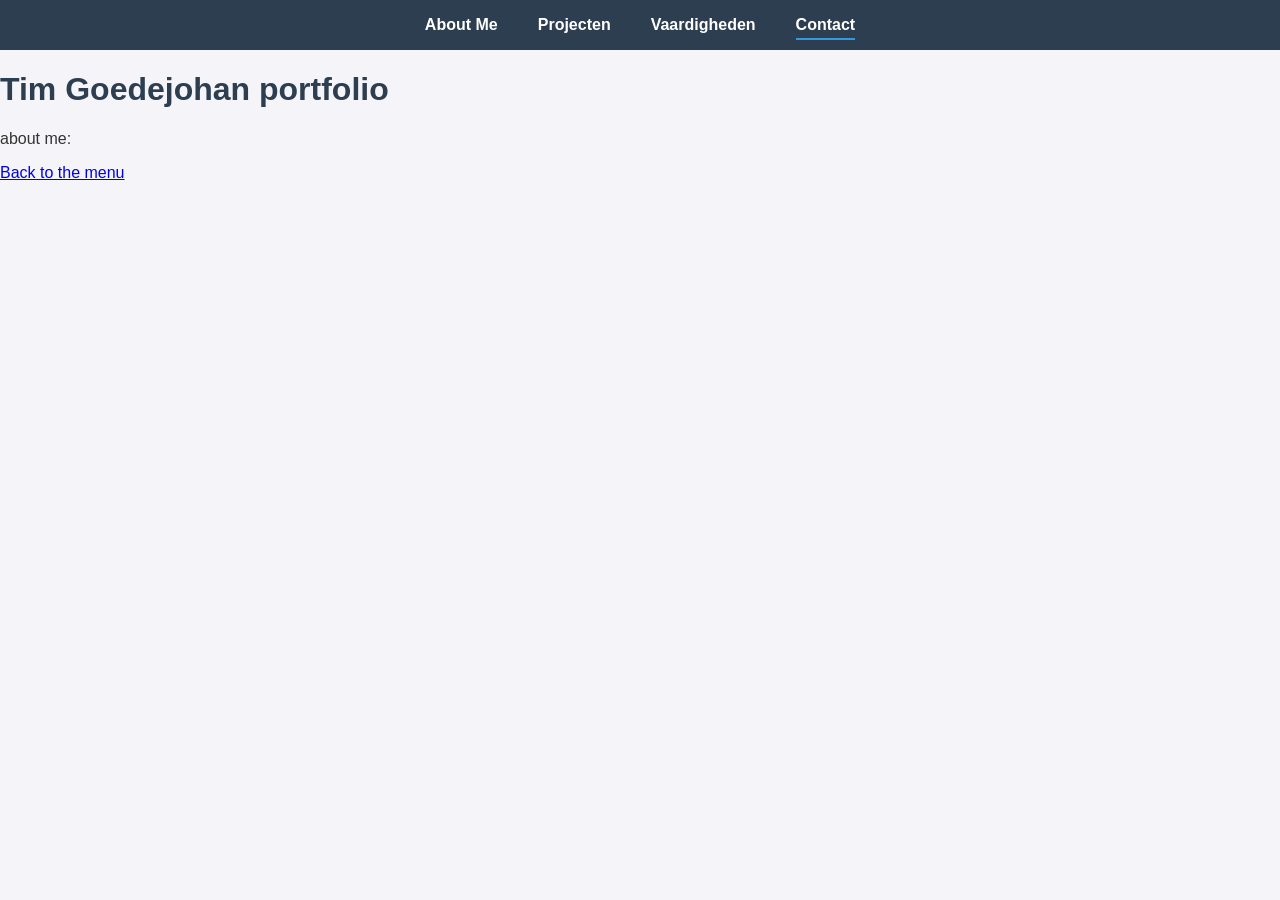
==== contact.html @ ba1d9341 "Update active class for navigation links" ====
<html lang="nl">
<head>
    <meta charset="UTF-8">
    <meta name="viewport" content="width=device-width, initial-scale=1.0">
    <title>Contact</title>
    <link rel="stylesheet" href="style.css">
</head>
<body>
    <header>
        <nav>
            <ul class="navbar">
                <li><a href="index.html">About Me</a></li>
                <li><a href="MyProjects.html">Projecten</a></li>
                <li><a href="vaardigheden.html">Vaardigheden</a></li>
                <li><a href="contact.html" class="active">Contact</a></li>
            </ul>
        </nav>
    </header>

<h1>Tim Goedejohan portfolio</h1>
<p>about me:</p>
<p><a href="index.html">Back to the menu</a></p>

</body>
</html>
---- style.css ----
/* Algemene instellingen */
body {
    font-family: 'Segoe UI', Tahoma, Geneva, Verdana, sans-serif;
    margin: 0;
    padding: 0;
    background-color: #f4f4f9;
    color: #333;
}

/* Navigatiebalk styling */
header {
    background-color: #2c3e50;
    padding: 1rem 0;
}

.navbar {
    list-style-type: none;
    margin: 0;
    padding: 0;
    display: flex; /* Zorgt voor de horizontale uitlijning */
    justify-content: center; /* Zet het menu in het midden */
}

.navbar li {
    margin: 0 20px;
}

.navbar a {
    text-decoration: none;
    color: white;
    font-weight: bold;
    transition: color 0.3s;
}

.navbar a:hover {
    color: #3498db;
}

.navbar a.active {
    border-bottom: 2px solid #3498db;
    padding-bottom: 5px;
}

/* Inhoud styling */
.container {
    max-width: 800px;
    margin: 50px auto;
    padding: 20px;
    background: white;
    box-shadow: 0 4px 8px rgba(0,0,0,0.1);
    border-radius: 8px;
}

h1 {
    color: #2c3e50;
}
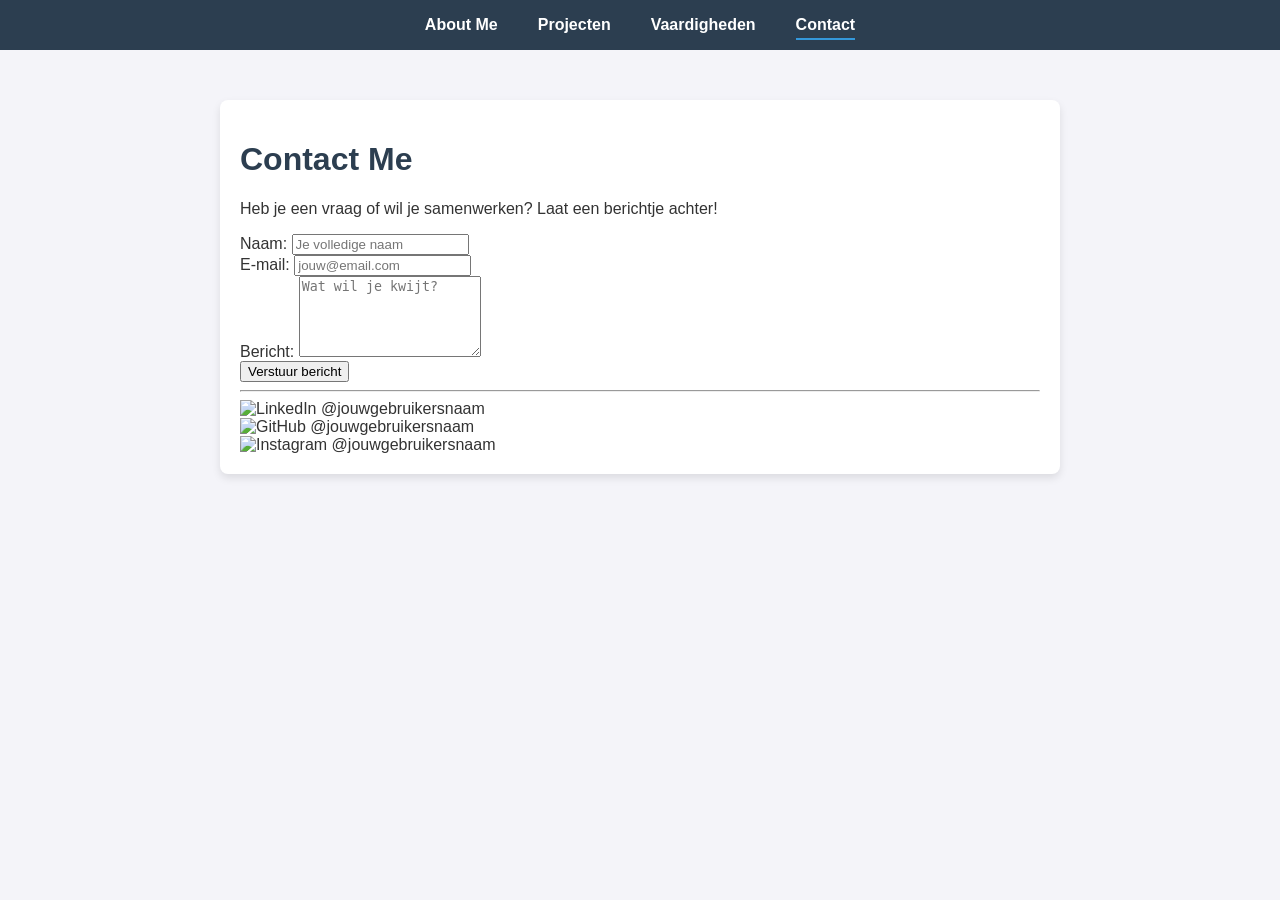
==== commit 3265687e: "Update contact page title and add contact form" ====
--- a/contact.html
+++ b/contact.html
@@ -1,12 +1,13 @@
-
+<!DOCTYPE html>
 <html lang="nl">
 <head>
     <meta charset="UTF-8">
     <meta name="viewport" content="width=device-width, initial-scale=1.0">
-    <title>Contact</title>
+    <title>My Portfolio contact</title>
     <link rel="stylesheet" href="style.css">
 </head>
 <body>
+
     <header>
         <nav>
             <ul class="navbar">
@@ -18,9 +19,47 @@
         </nav>
     </header>
 
-<h1>Tim Goedejohan portfolio</h1>
-<p>about me:</p>
-<p><a href="index.html">Back to the menu</a></p>
+<main class="container">
+    <h1>Contact Me</h1>
+    <p>Heb je een vraag of wil je samenwerken? Laat een berichtje achter!</p>
+
+    <form action="https://formspree.io/f/JOUW_EMAIL_HIER" method="POST" class="contact-form">
+        <div class="form-group">
+            <label for="name">Naam:</label>
+            <input type="text" id="name" name="name" placeholder="Je volledige naam" required>
+        </div>
+
+        <div class="form-group">
+            <label for="email">E-mail:</label>
+            <input type="email" id="email" name="email" placeholder="jouw@email.com" required>
+        </div>
+
+        <div class="form-group">
+            <label for="message">Bericht:</label>
+            <textarea id="message" name="message" rows="5" placeholder="Wat wil je kwijt?" required></textarea>
+        </div>
+
+        <button type="submit" class="submit-btn">Verstuur bericht</button>
+    </form>
+
+    <hr class="footer-line">
+
+    <footer class="socials">
+        <div class="social-item">
+            <img src="linkedin-icon.png" alt="LinkedIn">
+            <span>@jouwgebruikersnaam</span>
+        </div>
+        <div class="social-item">
+            <img src="github-icon.png" alt="GitHub">
+            <span>@jouwgebruikersnaam</span>
+        </div>
+        <div class="social-item">
+            <img src="instagram-icon.png" alt="Instagram">
+            <span>@jouwgebruikersnaam</span>
+        </div>
+    </footer>
+</main>
 
 </body>
 </html>
+
--- a/style.css
+++ b/style.css
@@ -54,3 +54,88 @@
 h1 {
     color: #2c3e50;
 }
+/* De container voor alle projecten */
+.projects-grid {
+    display: grid;
+    grid-template-columns: 1fr 1fr; /* Dit maakt precies twee gelijke kolommen */
+    gap: 20px; /* Ruimte tussen de projecten */
+    margin-top: 20px;
+}
+
+/* De kaartjes zelf */
+.project-card {
+    background: #fff;
+    border: 1px solid #ddd;
+    border-radius: 8px;
+    overflow: hidden; /* Zorgt dat de afbeelding niet buiten de bocht vliegt */
+    display: flex;
+    flex-direction: column;
+}
+
+/* De afbeeldingen binnen de kaartjes */
+.project-img {
+    width: 100%;
+    height: 200px; /* Vaste hoogte voor uniformiteit */
+    object-fit: cover; /* Zorgt dat de foto mooi schaalt zonder te vervormen */
+}
+
+/* De tekst onder de afbeelding */
+.project-info {
+    padding: 15px;
+}
+
+.project-info h3 {
+    margin-top: 0;
+    color: #2c3e50;
+}
+
+/* Mobiele weergave: onder elkaar op kleine schermen */
+@media (max-width: 600px) {
+    .projects-grid {
+        grid-template-columns: 1fr;
+    }
+}
+.section-divider {
+    grid-column: 1 / -1; /* Dit zorgt dat de titel over beide kolommen heen gaat */
+    text-align: center;
+    margin: 40px 0 20px;
+    font-size: 1.5rem;
+    color: #2c3e50;
+    border-bottom: 2px solid #3498db;
+    padding-bottom: 10px;
+}
+/* Container voor tekst en foto */
+.about-content {
+    display: flex;
+    align-items: center; /* Zorgt dat tekst en foto verticaal mooi uitlijnen */
+    gap: 40px; /* Ruimte tussen de tekst en de foto */
+    margin-top: 20px;
+}
+
+/* De tekst krijgt de meeste ruimte */
+.about-text {
+    flex: 2;
+}
+
+/* De foto container */
+.about-image {
+    flex: 1;
+    display: flex;
+    justify-content: center;
+}
+
+.about-image img {
+    width: 100%;
+    max-width: 250px; /* Je kunt dit getal veranderen voor de grootte */
+    height: auto;
+    border-radius: 15px; /* Maakt de hoekjes rond, gebruik 50% voor een cirkel */
+    box-shadow: 0 4px 10px rgba(0,0,0,0.1);
+}
+
+/* Zorg dat het op mobiel onder elkaar komt te staan */
+@media (max-width: 768px) {
+    .about-content {
+        flex-direction: column-reverse; /* Foto boven, tekst onder op mobiel */
+        text-align: center;
+    }
+}
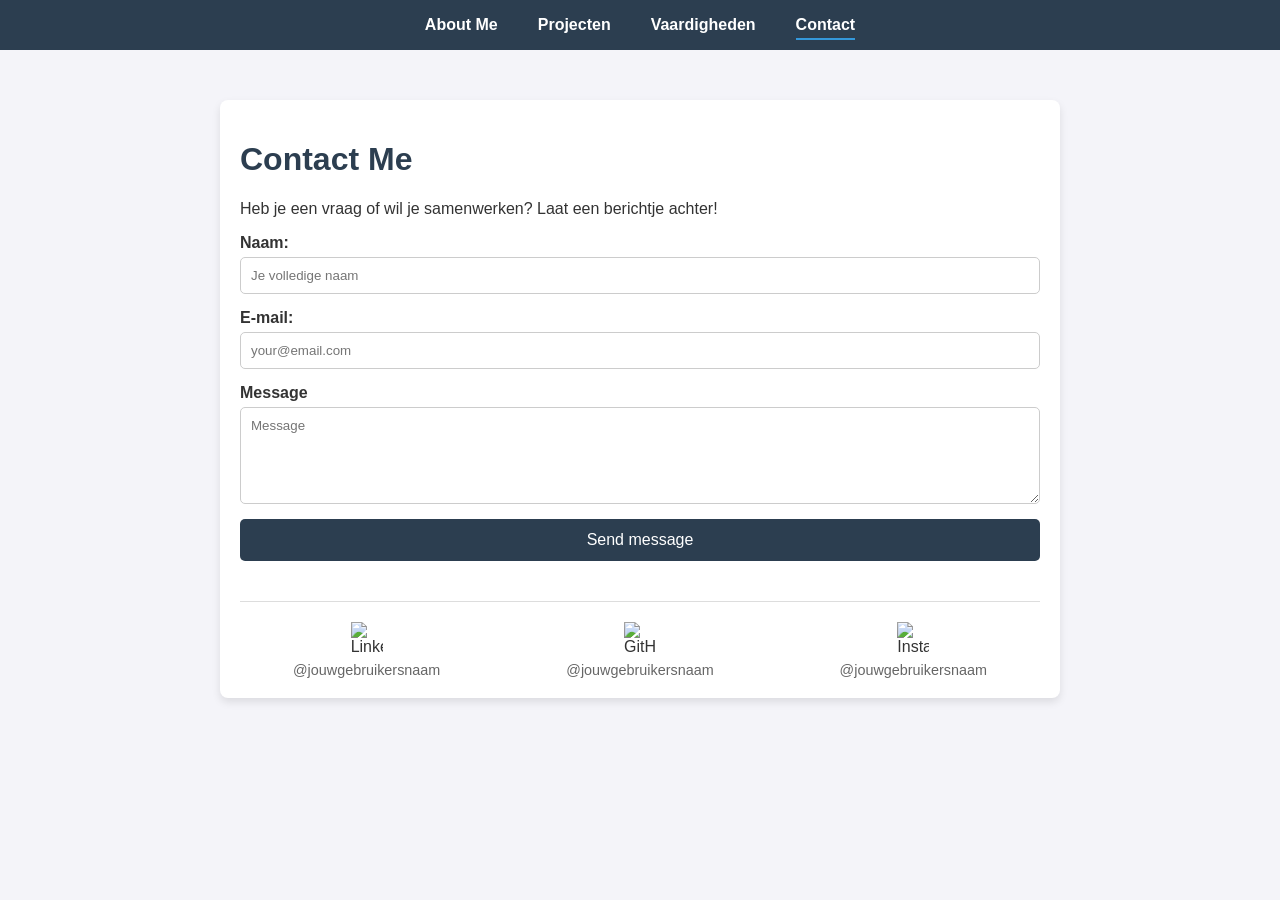
==== commit 6e080bed: "Update contact form action and labels to English" ====
--- a/contact.html
+++ b/contact.html
@@ -23,7 +23,7 @@
     <h1>Contact Me</h1>
     <p>Heb je een vraag of wil je samenwerken? Laat een berichtje achter!</p>
 
-    <form action="https://formspree.io/f/JOUW_EMAIL_HIER" method="POST" class="contact-form">
+    <form action="https://formspree.io/f/mgopdqde" method="POST" class="contact-form">
         <div class="form-group">
             <label for="name">Naam:</label>
             <input type="text" id="name" name="name" placeholder="Je volledige naam" required>
@@ -31,15 +31,15 @@
 
         <div class="form-group">
             <label for="email">E-mail:</label>
-            <input type="email" id="email" name="email" placeholder="jouw@email.com" required>
+            <input type="email" id="email" name="email" placeholder="your@email.com" required>
         </div>
 
         <div class="form-group">
-            <label for="message">Bericht:</label>
-            <textarea id="message" name="message" rows="5" placeholder="Wat wil je kwijt?" required></textarea>
+            <label for="message">Message</label>
+            <textarea id="message" name="message" rows="5" placeholder="Message" required></textarea>
         </div>
 
-        <button type="submit" class="submit-btn">Verstuur bericht</button>
+        <button type="submit" class="submit-btn">Send message</button>
     </form>
 
     <hr class="footer-line">
--- a/style.css
+++ b/style.css
@@ -139,3 +139,75 @@
         text-align: center;
     }
 }
+/* Contact Formulier Styling */
+.contact-form {
+    display: flex;
+    flex-direction: column;
+    gap: 15px;
+    margin-bottom: 40px;
+}
+
+.form-group {
+    display: flex;
+    flex-direction: column;
+}
+
+.form-group label {
+    margin-bottom: 5px;
+    font-weight: bold;
+}
+
+.form-group input, .form-group textarea {
+    padding: 10px;
+    border: 1px solid #ccc;
+    border-radius: 5px;
+    font-family: inherit;
+}
+
+.submit-btn {
+    background-color: #2c3e50;
+    color: white;
+    padding: 12px;
+    border: none;
+    border-radius: 5px;
+    cursor: pointer;
+    font-size: 1rem;
+    transition: background 0.3s;
+}
+
+.submit-btn:hover {
+    background-color: #3498db;
+}
+
+/* Footer & Socials */
+.footer-line {
+    border: 0;
+    height: 1px;
+    background: #ddd;
+    margin: 40px 0 20px;
+}
+
+.socials {
+    display: flex;
+    justify-content: space-around; /* Verdeelt de iconen horizontaal */
+    flex-wrap: wrap;
+    gap: 20px;
+}
+
+.social-item {
+    display: flex;
+    flex-direction: column;
+    align-items: center;
+    text-align: center;
+}
+
+.social-item img {
+    width: 32px; /* Grootte van je logo's */
+    height: 32px;
+    margin-bottom: 8px;
+}
+
+.social-item span {
+    font-size: 0.9rem;
+    color: #666;
+}
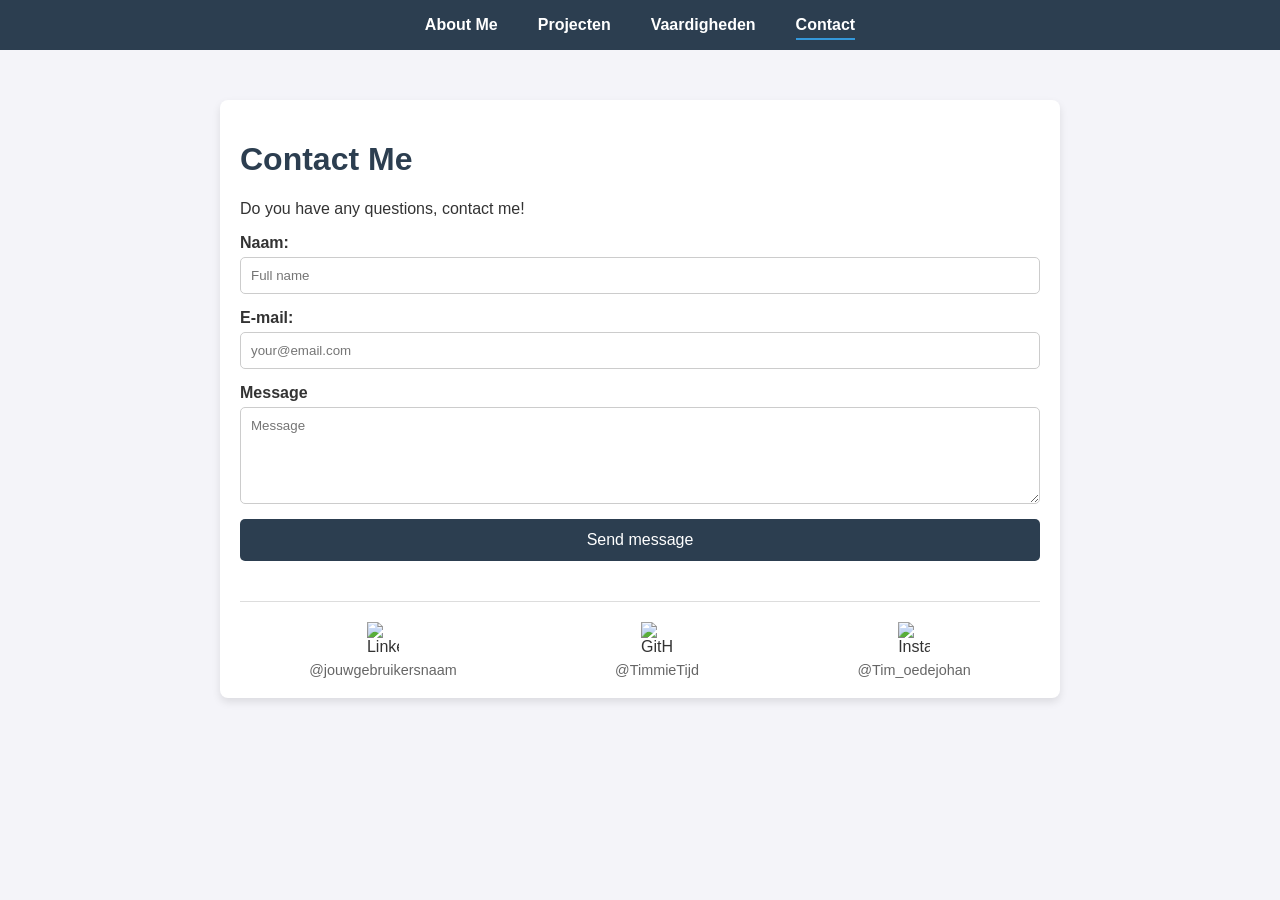
==== commit b2a8ae0b: "Update contact form and social media links" ====
--- a/contact.html
+++ b/contact.html
@@ -21,12 +21,12 @@
 
 <main class="container">
     <h1>Contact Me</h1>
-    <p>Heb je een vraag of wil je samenwerken? Laat een berichtje achter!</p>
+    <p>Do you have any questions, contact me!</p>
 
     <form action="https://formspree.io/f/mgopdqde" method="POST" class="contact-form">
         <div class="form-group">
             <label for="name">Naam:</label>
-            <input type="text" id="name" name="name" placeholder="Je volledige naam" required>
+            <input type="text" id="name" name="name" placeholder="Full name" required>
         </div>
 
         <div class="form-group">
@@ -46,16 +46,16 @@
 
     <footer class="socials">
         <div class="social-item">
-            <img src="linkedin-icon.png" alt="LinkedIn">
+            <img src="linkedin_logo.png" alt="LinkedIn">
             <span>@jouwgebruikersnaam</span>
         </div>
         <div class="social-item">
-            <img src="github-icon.png" alt="GitHub">
-            <span>@jouwgebruikersnaam</span>
+            <img src="github_logo.svg" alt="GitHub">
+            <span>@TimmieTijd</span>
         </div>
         <div class="social-item">
-            <img src="instagram-icon.png" alt="Instagram">
-            <span>@jouwgebruikersnaam</span>
+            <img src="instagram_icon.png" alt="Instagram">
+            <span>@Tim_oedejohan</span>
         </div>
     </footer>
 </main>
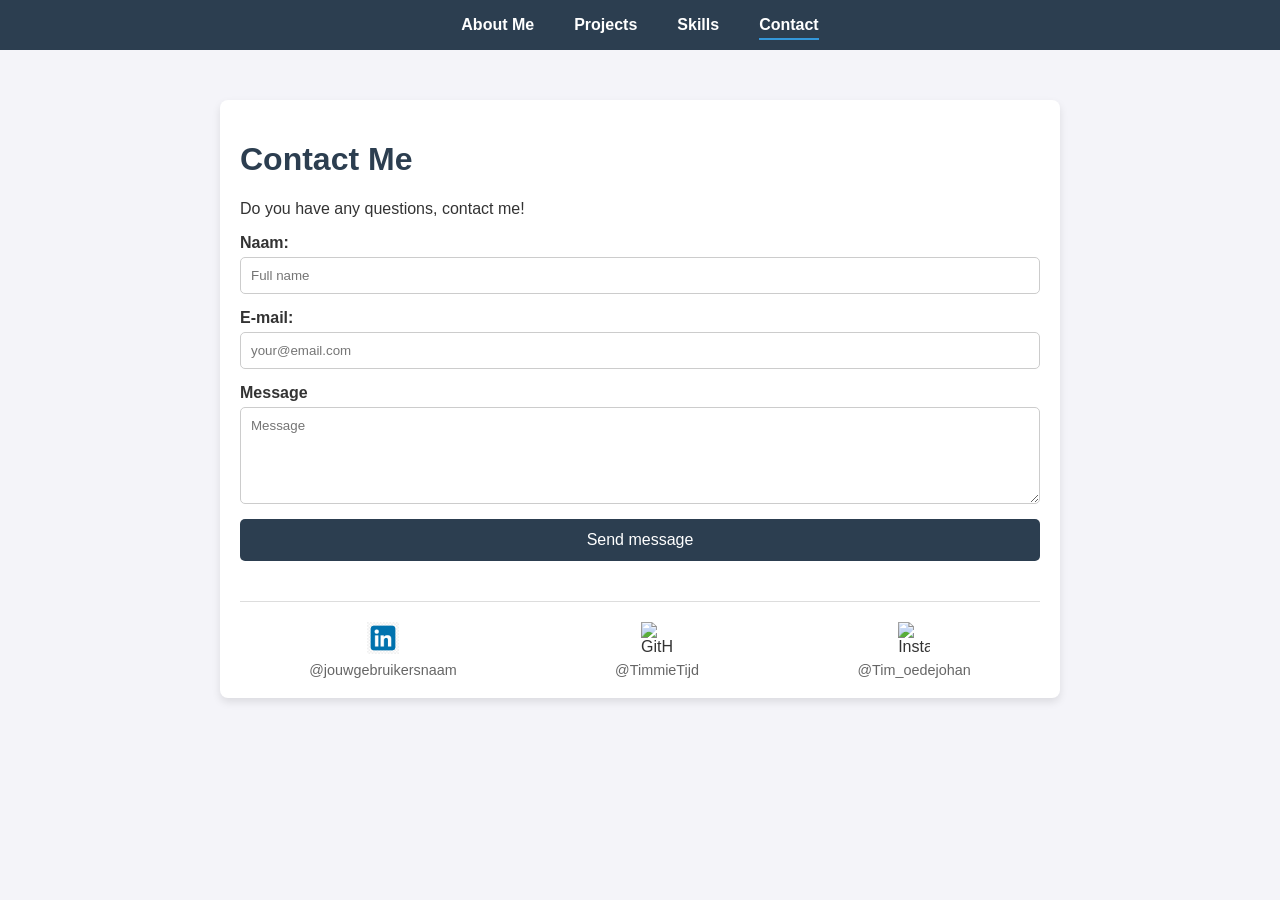
==== commit 806febc0: "Update contact.html" ====
--- a/contact.html
+++ b/contact.html
@@ -12,8 +12,8 @@
         <nav>
             <ul class="navbar">
                 <li><a href="index.html">About Me</a></li>
-                <li><a href="MyProjects.html">Projecten</a></li>
-                <li><a href="vaardigheden.html">Vaardigheden</a></li>
+                <li><a href="MyProjects.html">Projects</a></li>
+                <li><a href="vaardigheden.html">Skills</a></li>
                 <li><a href="contact.html" class="active">Contact</a></li>
             </ul>
         </nav>
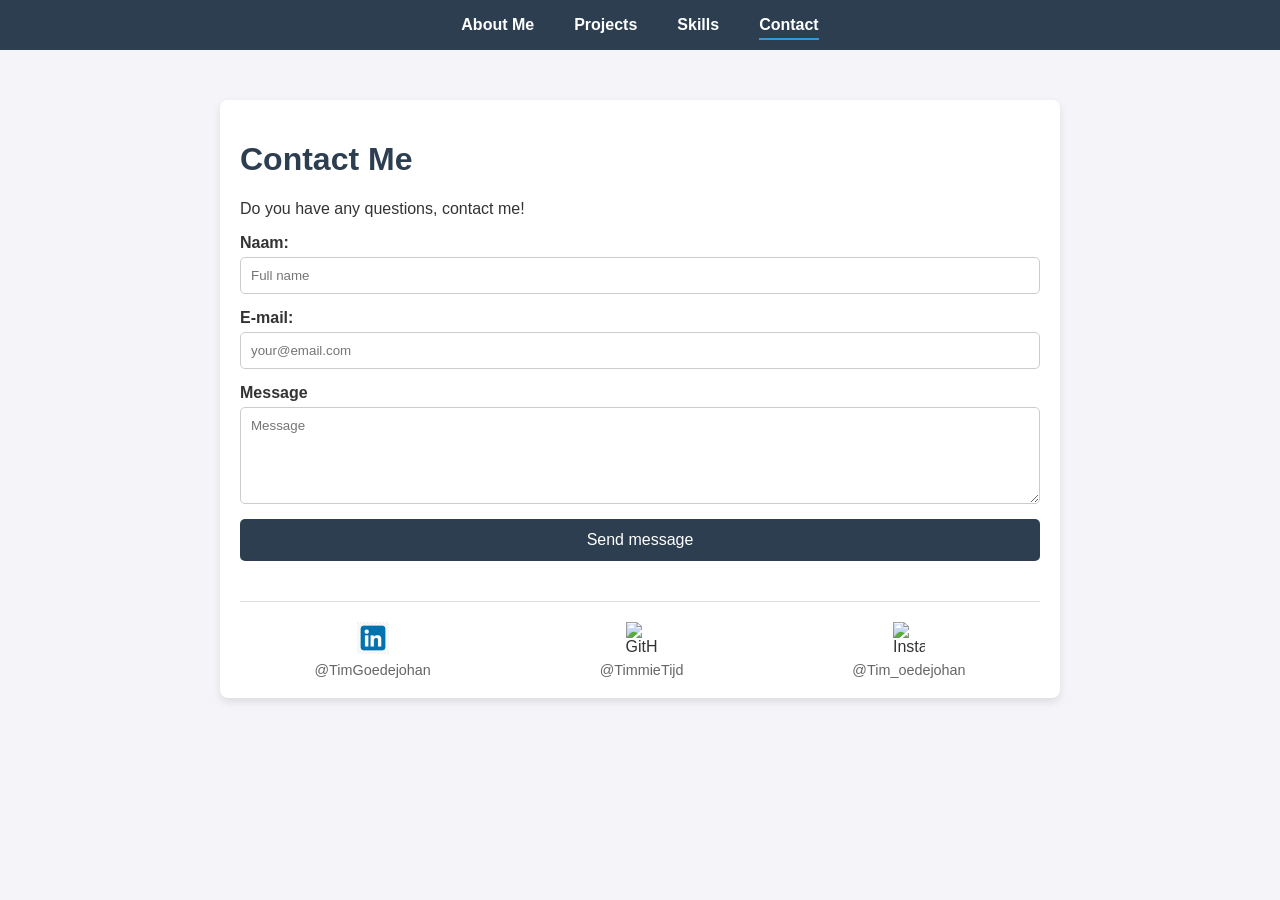
==== commit 49d0121c: "Update contact.html" ====
--- a/contact.html
+++ b/contact.html
@@ -13,7 +13,7 @@
             <ul class="navbar">
                 <li><a href="index.html">About Me</a></li>
                 <li><a href="MyProjects.html">Projects</a></li>
-                <li><a href="vaardigheden.html">Skills</a></li>
+                <li><a href="Skills.html">Skills</a></li>
                 <li><a href="contact.html" class="active">Contact</a></li>
             </ul>
         </nav>
@@ -47,14 +47,14 @@
     <footer class="socials">
         <div class="social-item">
             <img src="linkedin_logo.png" alt="LinkedIn">
-            <span>@jouwgebruikersnaam</span>
+            <span>@TimGoedejohan</span>
         </div>
         <div class="social-item">
-            <img src="github_logo.svg" alt="GitHub">
+            <img src="https://upload.wikimedia.org/wikipedia/commons/c/c2/GitHub_Invertocat_Logo.svg" alt="GitHub">
             <span>@TimmieTijd</span>
         </div>
         <div class="social-item">
-            <img src="instagram_icon.png" alt="Instagram">
+            <img src="https://upload.wikimedia.org/wikipedia/commons/thumb/e/e7/Instagram_logo_2016.svg/3840px-Instagram_logo_2016.svg.png" alt="Instagram">
             <span>@Tim_oedejohan</span>
         </div>
     </footer>
--- a/style.css
+++ b/style.css
@@ -211,3 +211,48 @@
     font-size: 0.9rem;
     color: #666;
 }
+/* Het grid voor 3 kolommen */
+.skills-grid {
+    display: grid;
+    grid-template-columns: repeat(3, 1fr); /* Precies drie gelijke kolommen */
+    gap: 30px;
+    margin-top: 40px;
+    text-align: center;
+}
+
+/* De individuele skill kaartjes */
+.skill-card {
+    background: #fff;
+    padding: 20px;
+    border-radius: 12px;
+    transition: transform 0.3s ease, box-shadow 0.3s ease;
+}
+
+/* Hover effect: het kaartje komt een beetje omhoog */
+.skill-card:hover {
+    transform: translateY(-5px);
+    box-shadow: 0 10px 20px rgba(0,0,0,0.1);
+}
+
+/* De icoontjes uniform maken */
+.skill-card img {
+    width: 60px; /* Pas de grootte aan naar wens */
+    height: 60px;
+    object-fit: contain;
+    margin-bottom: 15px;
+}
+
+.skill-card p {
+    margin: 0;
+    font-weight: bold;
+    color: #2c3e50;
+    text-transform: uppercase;
+    font-size: 0.9rem;
+}
+
+/* Zorg dat het op mobiel naar 1 of 2 kolommen gaat */
+@media (max-width: 600px) {
+    .skills-grid {
+        grid-template-columns: repeat(2, 1fr); /* 2 naast elkaar op kleine schermen */
+    }
+}
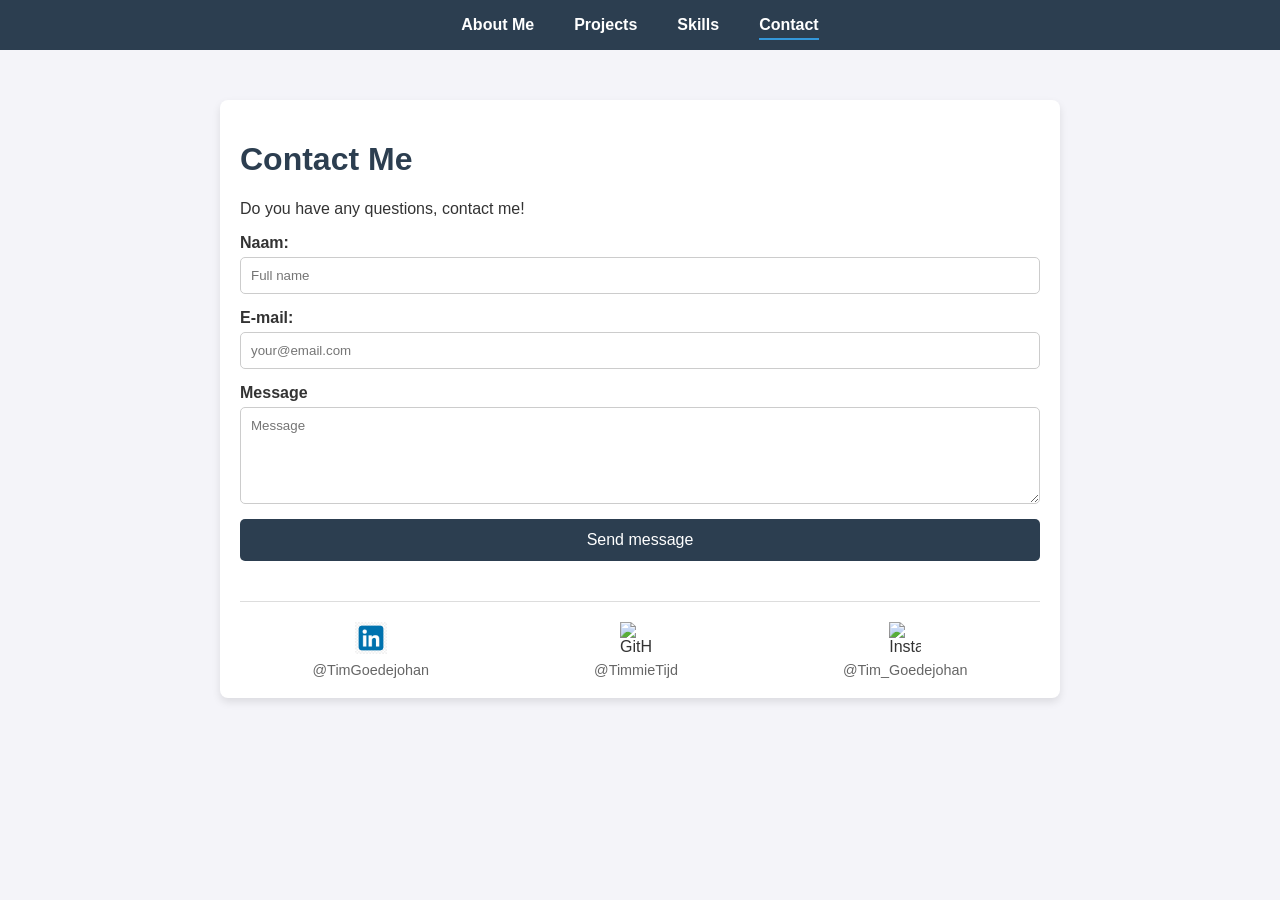
==== commit 1a5bb49c: "Update contact.html" ====
--- a/contact.html
+++ b/contact.html
@@ -55,7 +55,7 @@
         </div>
         <div class="social-item">
             <img src="https://upload.wikimedia.org/wikipedia/commons/thumb/e/e7/Instagram_logo_2016.svg/3840px-Instagram_logo_2016.svg.png" alt="Instagram">
-            <span>@Tim_oedejohan</span>
+            <span>@Tim_Goedejohan</span>
         </div>
     </footer>
 </main>
